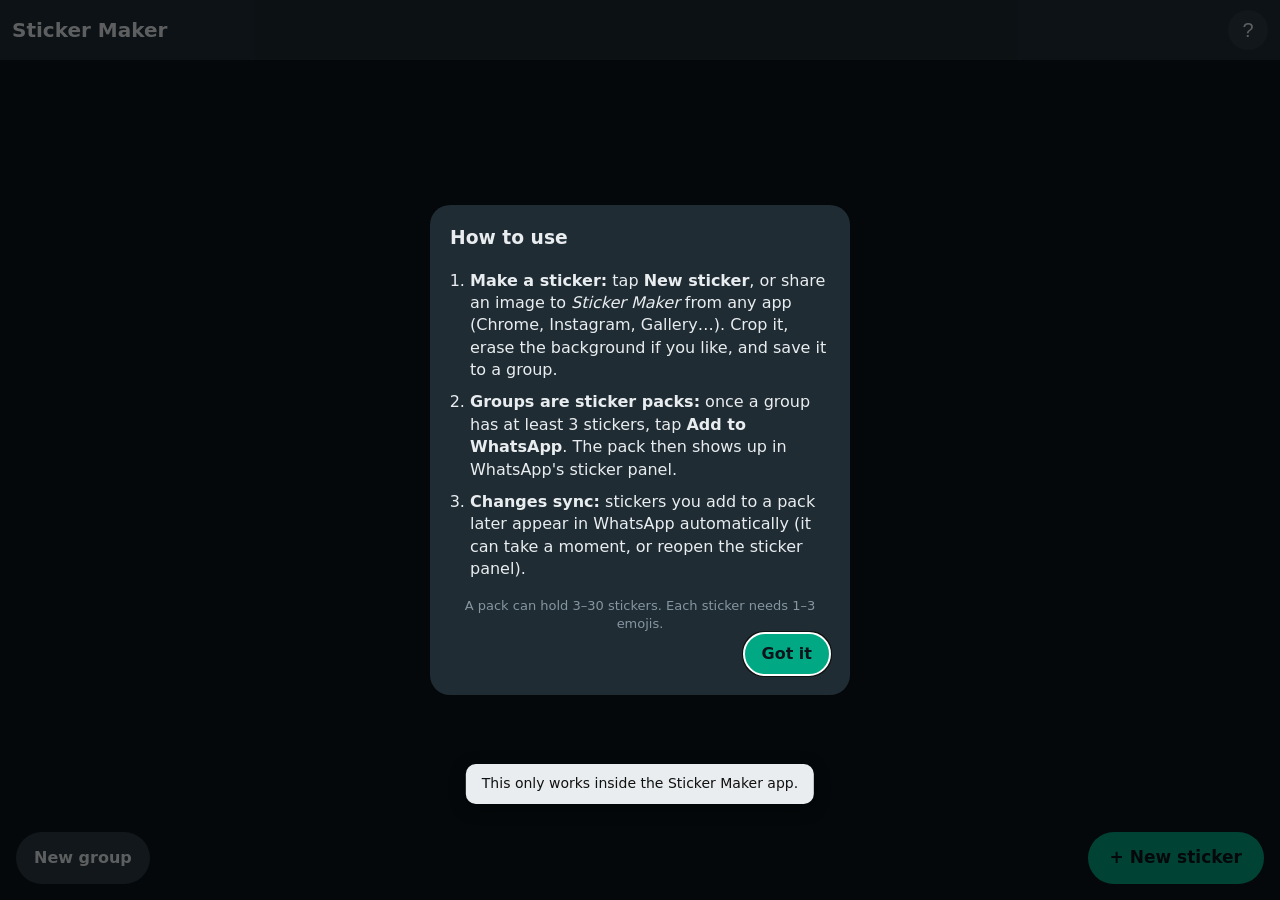
==== app/src/main/assets/web/index.html @ aeb7b49f "Convert to Android app with real WhatsApp sticker packs - Native Kotlin app hosting the existing cro" ====
<!doctype html>
<html lang="en">
<head>
  <meta charset="utf-8">
  <meta name="viewport" content="width=device-width, initial-scale=1, viewport-fit=cover">
  <meta name="theme-color" content="#0b141a">
  <title>Sticker Maker</title>
  <link rel="stylesheet" href="css/style.css">
</head>
<body>
  <!-- Home: sticker groups -->
  <section id="home" class="view">
    <header class="topbar">
      <h1>Sticker Maker</h1>
      <button class="icon-btn" id="help-btn" aria-label="How to use">?</button>
    </header>
    <main id="groups" class="groups"></main>
    <div id="empty" class="empty" hidden>
      <p class="big">No stickers yet</p>
      <p>Tap <b>New sticker</b> to pick an image, or share an image to <i>Sticker Maker</i> from any other app.</p>
    </div>
    <div class="fab-row">
      <button class="btn secondary" id="new-group-btn">New group</button>
      <button class="btn primary fab" id="new-sticker-btn">+ New sticker</button>
    </div>
    <input type="file" id="file-input" accept="image/*" hidden>
  </section>

  <!-- Editor -->
  <section id="editor" class="view" hidden>
    <!-- Step 1: crop -->
    <div id="step-crop" class="step">
      <header class="topbar">
        <button class="btn text" data-action="cancel">Cancel</button>
        <h2>Crop</h2>
        <button class="btn text strong" id="crop-next">Next</button>
      </header>
      <div class="stage" id="crop-stage"><canvas id="crop-canvas"></canvas></div>
      <footer class="toolbar">
        <div class="segmented" role="group" aria-label="Crop shape">
          <button data-crop-mode="free" class="active">Free</button>
          <button data-crop-mode="square">Square</button>
        </div>
        <button class="btn text" id="crop-reset">Reset</button>
      </footer>
    </div>

    <!-- Step 2: touch up -->
    <div id="step-brush" class="step" hidden>
      <header class="topbar">
        <button class="btn text" id="brush-back">Back</button>
        <h2>Touch up</h2>
        <button class="btn text strong" id="brush-next">Next</button>
      </header>
      <div class="stage" id="brush-stage"><canvas id="brush-canvas"></canvas></div>
      <footer class="toolbar column">
        <div class="row">
          <div class="segmented" role="group" aria-label="Brush">
            <button data-brush-mode="erase" class="active">Erase</button>
            <button data-brush-mode="restore">Restore</button>
          </div>
          <button class="icon-btn" id="undo-btn" aria-label="Undo" disabled>&#8630;</button>
          <button class="icon-btn" id="redo-btn" aria-label="Redo" disabled>&#8631;</button>
          <button class="icon-btn" id="fit-btn" aria-label="Fit to screen">&#9974;</button>
        </div>
        <label class="row slider">
          <span>Brush</span>
          <input type="range" id="brush-size" min="6" max="140" value="40">
        </label>
        <p class="hint">One finger paints. Two fingers zoom and move.</p>
      </footer>
    </div>

    <!-- Step 3: save -->
    <div id="step-save" class="step" hidden>
      <header class="topbar">
        <button class="btn text" id="save-back">Back</button>
        <h2>Save</h2>
        <span class="spacer"></span>
      </header>
      <div class="save-body">
        <div class="preview-wrap" id="preview-wrap">
          <canvas id="preview-canvas" width="512" height="512"></canvas>
        </div>
        <div class="segmented small" role="group" aria-label="Preview background">
          <button data-preview-bg="checker" class="active">Transparent</button>
          <button data-preview-bg="dark">Dark chat</button>
          <button data-preview-bg="light">Light chat</button>
        </div>
        <label class="check"><input type="checkbox" id="opt-trim" checked> Trim empty edges</label>
        <label class="check"><input type="checkbox" id="opt-margin" checked> Small margin (WhatsApp recommends it)</label>
        <label class="field">
          <span>Emojis</span>
          <input type="text" id="emoji-input" value="😀" autocomplete="off" inputmode="text">
        </label>
        <p class="hint">1–3 emojis. WhatsApp uses them to suggest this sticker.</p>
        <label class="field">
          <span>Group</span>
          <select id="group-select"></select>
        </label>
        <p class="hint" id="size-info"></p>
        <button class="btn primary wide" id="save-btn">Save sticker</button>
      </div>
    </div>
  </section>

  <!-- Sticker actions -->
  <dialog id="sticker-dialog" class="sheet">
    <div class="preview-wrap checker"><img id="sticker-img" alt="Sticker preview"></div>
    <div class="sheet-actions">
      <label class="field">
        <span>Emojis</span>
        <input type="text" id="sticker-emoji" autocomplete="off">
      </label>
      <label class="field">
        <span>Group</span>
        <select id="move-select"></select>
      </label>
      <div class="row">
        <button class="btn danger" id="delete-sticker-btn">Delete</button>
        <span class="spacer"></span>
        <button class="btn text" data-close>Close</button>
      </div>
    </div>
  </dialog>

  <!-- Text prompt -->
  <dialog id="prompt-dialog" class="sheet small">
    <form method="dialog">
      <h3 id="prompt-title"></h3>
      <input type="text" id="prompt-input" maxlength="60" autocomplete="off">
      <div class="row">
        <span class="spacer"></span>
        <button class="btn text" value="cancel" formnovalidate>Cancel</button>
        <button class="btn primary" value="ok">OK</button>
      </div>
    </form>
  </dialog>

  <!-- Confirm -->
  <dialog id="confirm-dialog" class="sheet small">
    <form method="dialog">
      <p id="confirm-text"></p>
      <div class="row">
        <span class="spacer"></span>
        <button class="btn text" value="cancel">Cancel</button>
        <button class="btn danger" value="ok">Delete</button>
      </div>
    </form>
  </dialog>

  <!-- Help -->
  <dialog id="help-dialog" class="sheet">
    <h3>How to use</h3>
    <ol>
      <li><b>Make a sticker:</b> tap <b>New sticker</b>, or share an image to <i>Sticker Maker</i> from any app (Chrome, Instagram, Gallery…). Crop it, erase the background if you like, and save it to a group.</li>
      <li><b>Groups are sticker packs:</b> once a group has at least 3 stickers, tap <b>Add to WhatsApp</b>. The pack then shows up in WhatsApp's sticker panel.</li>
      <li><b>Changes sync:</b> stickers you add to a pack later appear in WhatsApp automatically (it can take a moment, or reopen the sticker panel).</li>
    </ol>
    <p class="hint">A pack can hold 3–30 stickers. Each sticker needs 1–3 emojis.</p>
    <div class="row"><span class="spacer"></span><button class="btn primary" data-close>Got it</button></div>
  </dialog>

  <div id="toast" class="toast" role="status" popover="manual"></div>
  <div id="busy" class="busy" hidden><div class="spinner"></div></div>

  <script type="module" src="js/app.js"></script>
</body>
</html>
---- app/src/main/assets/web/css/style.css ----
:root {
  --bg: #0b141a;
  --panel: #1f2c34;
  --panel-2: #2a3942;
  --text: #e9edef;
  --muted: #8696a0;
  --accent: #00a884;
  --accent-text: #0b141a;
  --danger: #f15c6d;
  --radius: 14px;
  color-scheme: dark;
}

* { box-sizing: border-box; }

html, body {
  margin: 0;
  height: 100%;
  background: var(--bg);
  color: var(--text);
  font: 16px/1.4 system-ui, -apple-system, "Segoe UI", Roboto, sans-serif;
  -webkit-tap-highlight-color: transparent;
}

[hidden] { display: none !important; }

.view, .step {
  display: flex;
  flex-direction: column;
  height: 100dvh;
}

.topbar {
  display: flex;
  align-items: center;
  gap: 8px;
  padding: 10px 12px;
  padding-top: max(10px, env(safe-area-inset-top));
  background: var(--panel);
  min-height: 56px;
}
.topbar h1, .topbar h2 { flex: 1; margin: 0; font-size: 20px; font-weight: 600; }
.topbar h2 { text-align: center; font-size: 18px; }
.step > .topbar { display: grid; grid-template-columns: 1fr auto 1fr; }
.step > .topbar > :first-child { justify-self: start; }
.step > .topbar > :last-child { justify-self: end; }
.spacer { flex: 1; }

/* Buttons */
.btn {
  border: 0;
  border-radius: 999px;
  padding: 10px 18px;
  font: inherit;
  font-weight: 600;
  cursor: pointer;
  color: var(--text);
  background: var(--panel-2);
}
.btn:disabled { opacity: .4; cursor: default; }
.btn.primary { background: var(--accent); color: var(--accent-text); }
.btn.secondary { background: var(--panel-2); }
.btn.danger { background: transparent; color: var(--danger); }
.btn.text { background: transparent; padding: 8px 10px; }
.btn.text.strong { color: var(--accent); }
.btn.wide { width: 100%; }

.icon-btn {
  width: 40px; height: 40px;
  border: 0; border-radius: 50%;
  background: var(--panel-2);
  color: var(--text);
  font-size: 20px;
  cursor: pointer;
  flex: none;
}
.icon-btn:disabled { opacity: .35; }

.segmented {
  display: inline-flex;
  background: var(--bg);
  border-radius: 999px;
  padding: 3px;
}
.segmented button {
  border: 0;
  background: transparent;
  color: var(--muted);
  font: inherit;
  font-weight: 600;
  padding: 7px 16px;
  border-radius: 999px;
  cursor: pointer;
}
.segmented button.active { background: var(--panel-2); color: var(--text); }
.segmented.small button { padding: 5px 12px; font-size: 14px; }

/* Home */
.groups {
  flex: 1;
  overflow-y: auto;
  padding: 8px 12px 120px;
}
.group { margin: 12px 0 20px; }
.group-head {
  display: flex;
  align-items: center;
  gap: 8px;
  margin-bottom: 8px;
}
.group-head h3 { margin: 0; font-size: 17px; flex: 1; }
.group-head .count { color: var(--muted); font-weight: 400; font-size: 14px; }
.grid {
  display: grid;
  grid-template-columns: repeat(auto-fill, minmax(84px, 1fr));
  gap: 8px;
}
.tile {
  aspect-ratio: 1;
  border: 0;
  padding: 6px;
  border-radius: 12px;
  background: var(--panel);
  cursor: pointer;
}
.tile img { width: 100%; height: 100%; object-fit: contain; display: block; }
.group-empty { color: var(--muted); font-size: 14px; margin: 0; }
.pack-status {
  display: flex;
  align-items: center;
  gap: 10px;
  margin-top: 10px;
  color: var(--muted);
  font-size: 14px;
}
.pack-status .btn { padding: 8px 14px; font-size: 14px; }
.pack-status .ok { color: var(--accent); font-weight: 600; }

.empty {
  position: absolute;
  inset: 120px 24px auto;
  text-align: center;
  color: var(--muted);
}
.empty .big { color: var(--text); font-size: 20px; font-weight: 600; }

.fab-row {
  position: fixed;
  left: 0; right: 0; bottom: 0;
  display: flex;
  justify-content: space-between;
  gap: 12px;
  padding: 16px;
  padding-bottom: max(16px, env(safe-area-inset-bottom));
  background: linear-gradient(transparent, var(--bg) 40%);
}
.fab { padding: 14px 22px; font-size: 17px; }

/* Editor */
.stage {
  flex: 1;
  position: relative;
  min-height: 0;
  overflow: hidden;
  background: #000;
}
.stage canvas {
  position: absolute;
  inset: 0;
  width: 100%;
  height: 100%;
  touch-action: none;
  display: block;
}

.toolbar {
  display: flex;
  align-items: center;
  justify-content: space-between;
  gap: 10px;
  padding: 12px;
  padding-bottom: max(12px, env(safe-area-inset-bottom));
  background: var(--panel);
}
.toolbar.column { flex-direction: column; align-items: stretch; }
.row { display: flex; align-items: center; gap: 10px; }
.slider span { color: var(--muted); width: 48px; }
.slider input { flex: 1; accent-color: var(--accent); }
.hint { color: var(--muted); font-size: 13px; margin: 0; text-align: center; }

.save-body {
  flex: 1;
  overflow-y: auto;
  display: flex;
  flex-direction: column;
  align-items: center;
  gap: 14px;
  padding: 16px;
  padding-bottom: max(16px, env(safe-area-inset-bottom));
}
.preview-wrap {
  width: min(78vw, 300px);
  aspect-ratio: 1;
  border-radius: var(--radius);
  overflow: hidden;
}
.preview-wrap canvas, .preview-wrap img { width: 100%; height: 100%; display: block; object-fit: contain; }
.checker, .preview-wrap.bg-checker {
  background-color: #fff;
  background-image:
    linear-gradient(45deg, #ccc 25%, transparent 25%),
    linear-gradient(-45deg, #ccc 25%, transparent 25%),
    linear-gradient(45deg, transparent 75%, #ccc 75%),
    linear-gradient(-45deg, transparent 75%, #ccc 75%);
  background-size: 20px 20px;
  background-position: 0 0, 0 10px, 10px -10px, -10px 0;
}
.preview-wrap.bg-dark { background: #0b141a; }
.preview-wrap.bg-light { background: #efeae2; }

.check { display: flex; align-items: center; gap: 10px; align-self: stretch; }
.check input { width: 20px; height: 20px; accent-color: var(--accent); }
.field { display: flex; align-items: center; gap: 10px; align-self: stretch; }
.field span { color: var(--muted); }
.field select, .field input[type=text], .sheet input[type=text] {
  flex: 1;
  font: inherit;
  color: var(--text);
  background: var(--bg);
  border: 1px solid var(--panel-2);
  border-radius: 10px;
  padding: 10px;
}
#prompt-input { width: 100%; margin: 8px 0 16px; }
.field input[type=text] { min-width: 0; font-size: 20px; }

/* Dialogs */
dialog.sheet {
  border: 0;
  border-radius: 20px;
  padding: 20px;
  width: min(92vw, 420px);
  background: var(--panel);
  color: var(--text);
}
dialog.sheet::backdrop { background: rgba(0, 0, 0, .6); }
dialog.sheet .preview-wrap { margin: 0 auto 16px; }
dialog.sheet h3 { margin-top: 0; }
dialog.sheet ol { padding-left: 20px; }
dialog.sheet li { margin-bottom: 10px; }
.sheet-actions { display: flex; flex-direction: column; gap: 10px; }

.toast {
  position: fixed;
  inset: auto auto 96px 50%;
  margin: 0;
  border: 0;
  overflow: visible;
  transform: translateX(-50%);
  max-width: 90vw;
  background: #e9edef;
  color: #111;
  padding: 10px 16px;
  border-radius: 10px;
  font-size: 14px;
  z-index: 10;
  pointer-events: none;
  box-shadow: 0 4px 16px rgba(0, 0, 0, .4);
}

.busy {
  position: fixed;
  inset: 0;
  display: grid;
  place-items: center;
  background: rgba(0, 0, 0, .45);
  z-index: 20;
}
.spinner {
  width: 44px; height: 44px;
  border-radius: 50%;
  border: 4px solid rgba(255, 255, 255, .25);
  border-top-color: var(--accent);
  animation: spin .8s linear infinite;
}
@keyframes spin { to { transform: rotate(360deg); } }
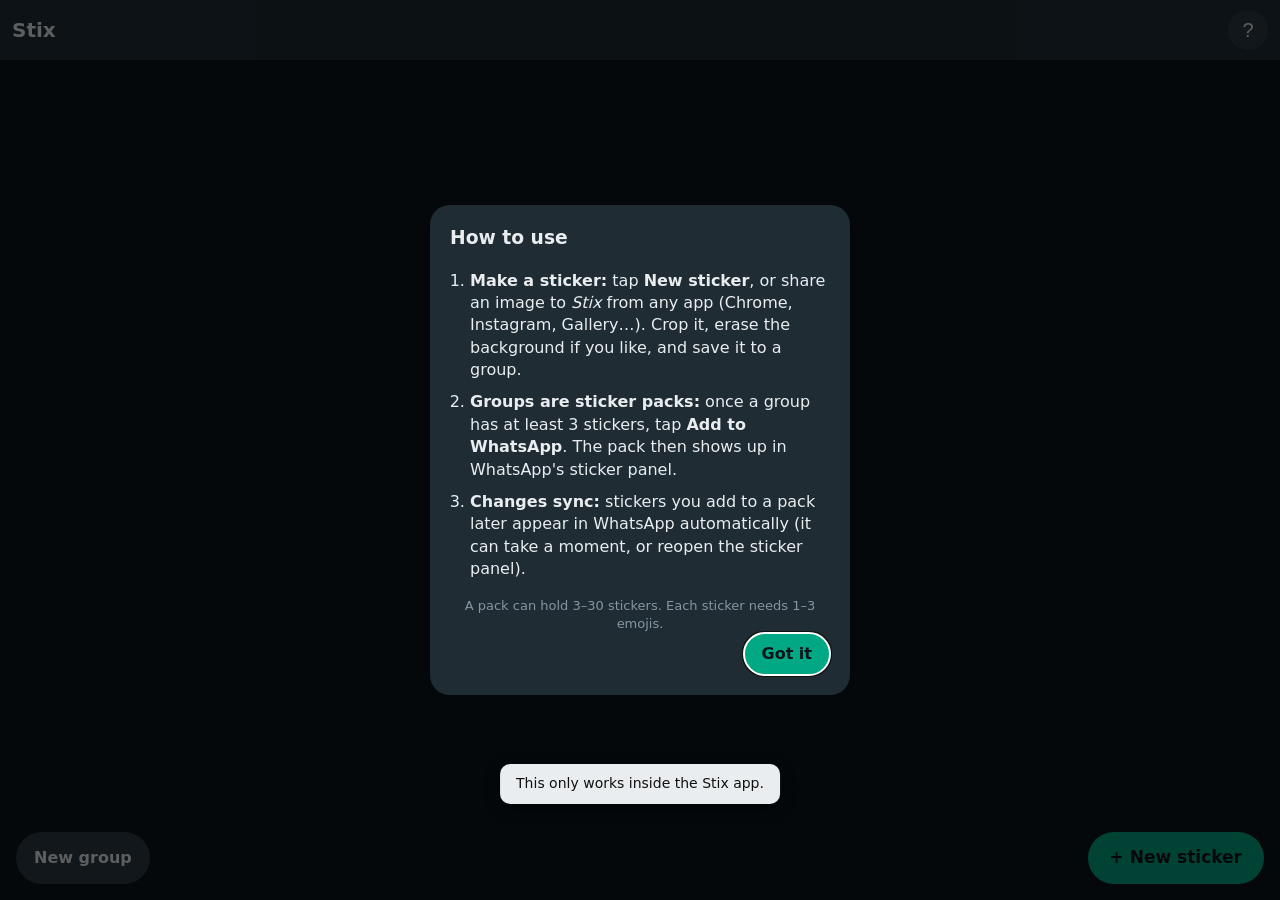
==== commit 2389ca17: "Rename app to Stix Co-authored-by: Copilot <223556219+Copilot@users.noreply.github.com>" ====
--- a/app/src/main/assets/web/index.html
+++ b/app/src/main/assets/web/index.html
@@ -4,20 +4,20 @@
   <meta charset="utf-8">
   <meta name="viewport" content="width=device-width, initial-scale=1, viewport-fit=cover">
   <meta name="theme-color" content="#0b141a">
-  <title>Sticker Maker</title>
+  <title>Stix</title>
   <link rel="stylesheet" href="css/style.css">
 </head>
 <body>
   <!-- Home: sticker groups -->
   <section id="home" class="view">
     <header class="topbar">
-      <h1>Sticker Maker</h1>
+      <h1>Stix</h1>
       <button class="icon-btn" id="help-btn" aria-label="How to use">?</button>
     </header>
     <main id="groups" class="groups"></main>
     <div id="empty" class="empty" hidden>
       <p class="big">No stickers yet</p>
-      <p>Tap <b>New sticker</b> to pick an image, or share an image to <i>Sticker Maker</i> from any other app.</p>
+      <p>Tap <b>New sticker</b> to pick an image, or share an image to <i>Stix</i> from any other app.</p>
     </div>
     <div class="fab-row">
       <button class="btn secondary" id="new-group-btn">New group</button>
@@ -153,7 +153,7 @@
   <dialog id="help-dialog" class="sheet">
     <h3>How to use</h3>
     <ol>
-      <li><b>Make a sticker:</b> tap <b>New sticker</b>, or share an image to <i>Sticker Maker</i> from any app (Chrome, Instagram, Gallery…). Crop it, erase the background if you like, and save it to a group.</li>
+      <li><b>Make a sticker:</b> tap <b>New sticker</b>, or share an image to <i>Stix</i> from any app (Chrome, Instagram, Gallery…). Crop it, erase the background if you like, and save it to a group.</li>
       <li><b>Groups are sticker packs:</b> once a group has at least 3 stickers, tap <b>Add to WhatsApp</b>. The pack then shows up in WhatsApp's sticker panel.</li>
       <li><b>Changes sync:</b> stickers you add to a pack later appear in WhatsApp automatically (it can take a moment, or reopen the sticker panel).</li>
     </ol>
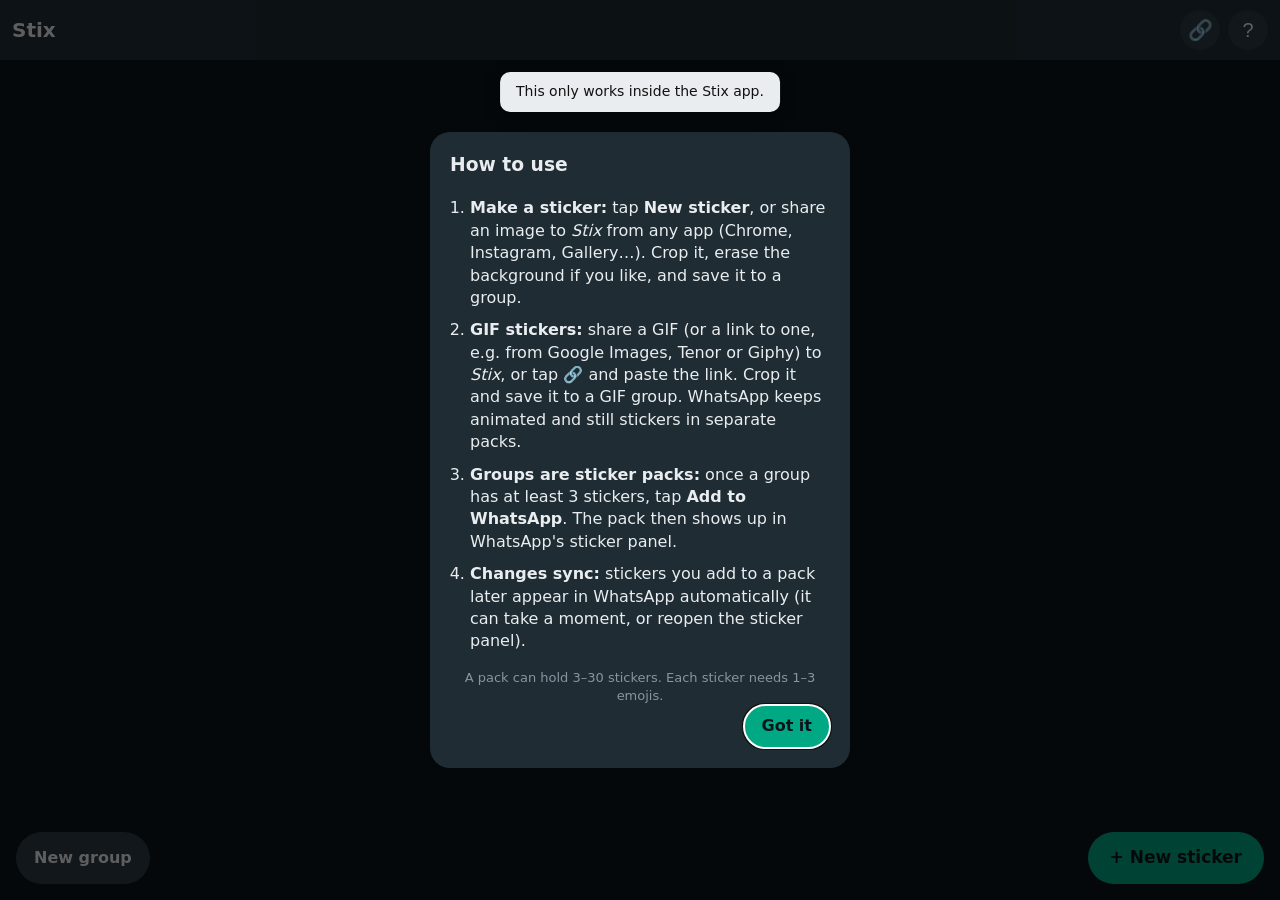
==== commit a80d31f5: "WhatsApp-style crop zoom, magic cut-out, GIF stickers from files and links - Crop view auto-zooms to" ====
--- a/app/src/main/assets/web/index.html
+++ b/app/src/main/assets/web/index.html
@@ -12,18 +12,19 @@
   <section id="home" class="view">
     <header class="topbar">
       <h1>Stix</h1>
+      <button class="icon-btn" id="link-btn" aria-label="Make a sticker from a link">🔗</button>
       <button class="icon-btn" id="help-btn" aria-label="How to use">?</button>
     </header>
     <main id="groups" class="groups"></main>
     <div id="empty" class="empty" hidden>
       <p class="big">No stickers yet</p>
-      <p>Tap <b>New sticker</b> to pick an image, or share an image to <i>Stix</i> from any other app.</p>
+      <p>Tap <b>New sticker</b> to pick an image or GIF, share one to <i>Stix</i> from any app, or tap 🔗 to paste a link.</p>
     </div>
     <div class="fab-row">
       <button class="btn secondary" id="new-group-btn">New group</button>
       <button class="btn primary fab" id="new-sticker-btn">+ New sticker</button>
     </div>
-    <input type="file" id="file-input" accept="image/*" hidden>
+    <input type="file" id="file-input" accept="image/*,video/*" hidden>
   </section>
 
   <!-- Editor -->
@@ -61,13 +62,14 @@
           </div>
           <button class="icon-btn" id="undo-btn" aria-label="Undo" disabled>&#8630;</button>
           <button class="icon-btn" id="redo-btn" aria-label="Redo" disabled>&#8631;</button>
-          <button class="icon-btn" id="fit-btn" aria-label="Fit to screen">&#9974;</button>
+          <button class="btn text" id="fit-btn" disabled>Fit</button>
         </div>
+        <button class="btn secondary wide" id="magic-btn">✨ Magic cut-out</button>
         <label class="row slider">
           <span>Brush</span>
           <input type="range" id="brush-size" min="6" max="140" value="40">
         </label>
-        <p class="hint">One finger paints. Two fingers zoom and move.</p>
+        <p class="hint">Magic cut-out keeps the main subject. One finger paints, two fingers zoom and move.</p>
       </footer>
     </div>
 
@@ -87,7 +89,7 @@
           <button data-preview-bg="dark">Dark chat</button>
           <button data-preview-bg="light">Light chat</button>
         </div>
-        <label class="check"><input type="checkbox" id="opt-trim" checked> Trim empty edges</label>
+        <label class="check" id="opt-trim-row"><input type="checkbox" id="opt-trim" checked> Trim empty edges</label>
         <label class="check"><input type="checkbox" id="opt-margin" checked> Small margin (WhatsApp recommends it)</label>
         <label class="field">
           <span>Emojis</span>
@@ -128,7 +130,7 @@
   <dialog id="prompt-dialog" class="sheet small">
     <form method="dialog">
       <h3 id="prompt-title"></h3>
-      <input type="text" id="prompt-input" maxlength="60" autocomplete="off">
+      <input type="text" id="prompt-input" autocomplete="off">
       <div class="row">
         <span class="spacer"></span>
         <button class="btn text" value="cancel" formnovalidate>Cancel</button>
@@ -154,6 +156,7 @@
     <h3>How to use</h3>
     <ol>
       <li><b>Make a sticker:</b> tap <b>New sticker</b>, or share an image to <i>Stix</i> from any app (Chrome, Instagram, Gallery…). Crop it, erase the background if you like, and save it to a group.</li>
+      <li><b>GIF stickers:</b> share a GIF (or a link to one, e.g. from Google Images, Tenor or Giphy) to <i>Stix</i>, or tap 🔗 and paste the link. Crop it and save it to a GIF group. WhatsApp keeps animated and still stickers in separate packs.</li>
       <li><b>Groups are sticker packs:</b> once a group has at least 3 stickers, tap <b>Add to WhatsApp</b>. The pack then shows up in WhatsApp's sticker panel.</li>
       <li><b>Changes sync:</b> stickers you add to a pack later appear in WhatsApp automatically (it can take a moment, or reopen the sticker panel).</li>
     </ol>
@@ -162,7 +165,7 @@
   </dialog>
 
   <div id="toast" class="toast" role="status" popover="manual"></div>
-  <div id="busy" class="busy" hidden><div class="spinner"></div></div>
+  <div id="busy" class="busy" hidden><div class="spinner"></div><div class="busy-text" id="busy-text"></div></div>
 
   <script type="module" src="js/app.js"></script>
 </body>
--- a/app/src/main/assets/web/css/style.css
+++ b/app/src/main/assets/web/css/style.css
@@ -63,6 +63,7 @@
 .btn.danger { background: transparent; color: var(--danger); }
 .btn.text { background: transparent; padding: 8px 10px; }
 .btn.text.strong { color: var(--accent); }
+.btn.text:disabled { opacity: .35; }
 .btn.wide { width: 100%; }
 
 .icon-btn {
@@ -110,6 +111,19 @@
 }
 .group-head h3 { margin: 0; font-size: 17px; flex: 1; }
 .group-head .count { color: var(--muted); font-weight: 400; font-size: 14px; }
+.badge {
+  display: inline-block;
+  margin-left: 6px;
+  padding: 1px 7px;
+  border-radius: 6px;
+  background: var(--accent);
+  color: var(--accent-text);
+  font-size: 11px;
+  font-weight: 700;
+  vertical-align: middle;
+}
+.busy-text { color: #fff; margin-top: 14px; font-size: 14px; text-align: center; }
+.busy { grid-auto-flow: row; align-content: center; justify-items: center; }
 .grid {
   display: grid;
   grid-template-columns: repeat(auto-fill, minmax(84px, 1fr));
@@ -252,7 +266,7 @@
 
 .toast {
   position: fixed;
-  inset: auto auto 96px 50%;
+  inset: 72px auto auto 50%;
   margin: 0;
   border: 0;
   overflow: visible;
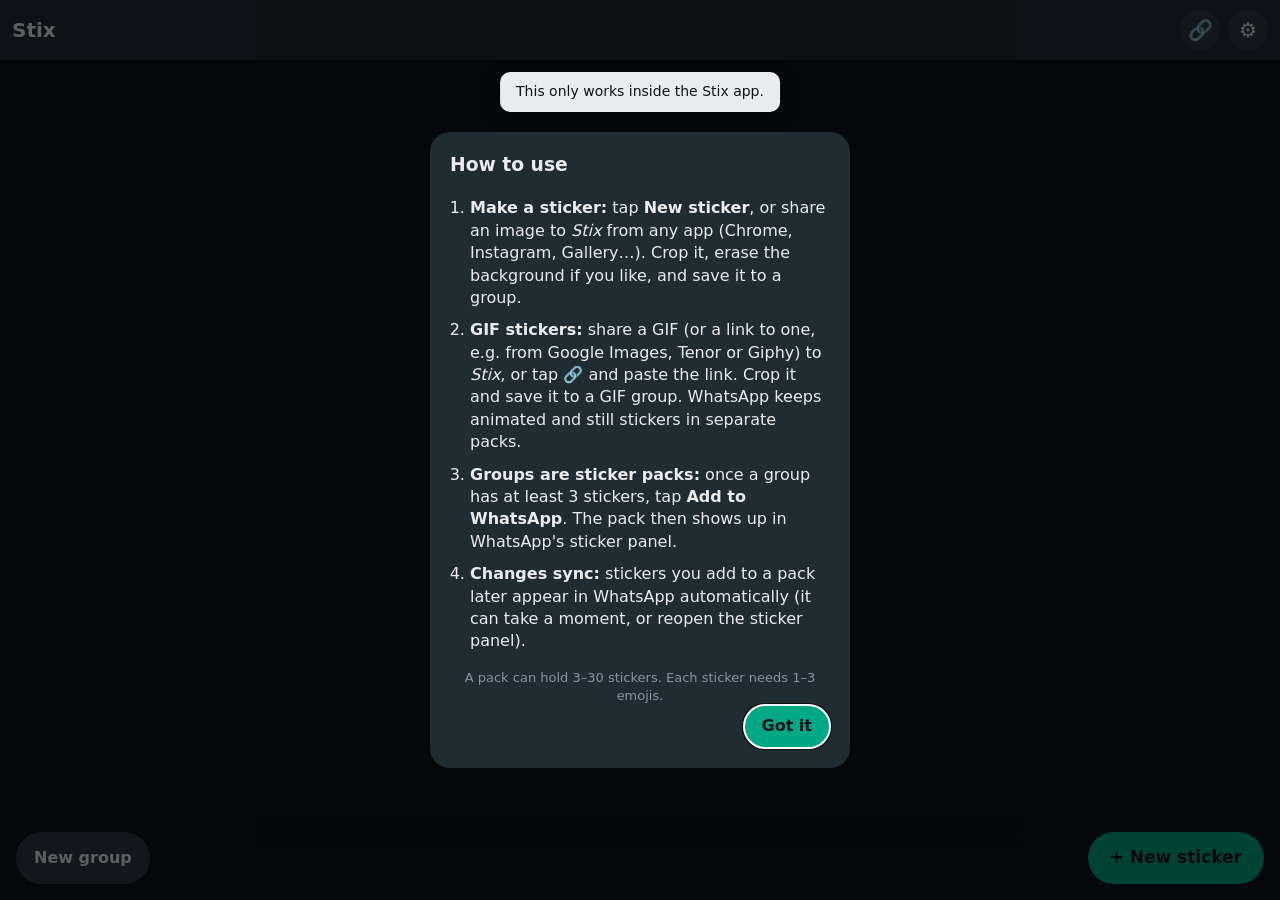
==== commit a1d88804: "In-app updates and auto-updating backup file - Settings: back up to a file you choose (e.g. Google D" ====
--- a/app/src/main/assets/web/index.html
+++ b/app/src/main/assets/web/index.html
@@ -13,8 +13,17 @@
     <header class="topbar">
       <h1>Stix</h1>
       <button class="icon-btn" id="link-btn" aria-label="Make a sticker from a link">🔗</button>
-      <button class="icon-btn" id="help-btn" aria-label="How to use">?</button>
+      <button class="icon-btn" id="settings-btn" aria-label="Settings">⚙</button>
     </header>
+    <div id="update-banner" class="banner" hidden>
+      <span id="update-text"></span>
+      <button class="btn primary" id="update-btn">Update</button>
+    </div>
+    <div id="backup-nudge" class="banner" hidden>
+      <span>Back up your stickers (e.g. to Google Drive) so you never lose them.</span>
+      <button class="btn primary" id="nudge-setup">Set up</button>
+      <button class="icon-btn small" id="nudge-close" aria-label="Not now">✕</button>
+    </div>
     <main id="groups" class="groups"></main>
     <div id="empty" class="empty" hidden>
       <p class="big">No stickers yet</p>
@@ -42,6 +51,7 @@
           <button data-crop-mode="free" class="active">Free</button>
           <button data-crop-mode="square">Square</button>
         </div>
+        <button class="btn secondary" id="find-btn">✨ Find</button>
         <button class="btn text" id="crop-reset">Reset</button>
       </footer>
     </div>
@@ -146,9 +156,32 @@
       <div class="row">
         <span class="spacer"></span>
         <button class="btn text" value="cancel">Cancel</button>
-        <button class="btn danger" value="ok">Delete</button>
+        <button class="btn danger" value="ok" id="confirm-ok">Delete</button>
       </div>
     </form>
+  </dialog>
+
+  <!-- Settings -->
+  <dialog id="settings-dialog" class="sheet">
+    <h3>Settings</h3>
+    <section class="settings-section">
+      <h4>Backup</h4>
+      <p class="hint left" id="backup-status"></p>
+      <div class="sheet-actions">
+        <button class="btn primary wide" id="backup-choose">Set up backup…</button>
+        <button class="btn secondary wide" id="backup-now" hidden>Back up now</button>
+        <button class="btn secondary wide" id="backup-restore">Restore from a backup…</button>
+      </div>
+    </section>
+    <section class="settings-section">
+      <h4>Updates</h4>
+      <p class="hint left" id="version-text"></p>
+      <button class="btn secondary wide" id="update-check">Check for updates</button>
+    </section>
+    <section class="settings-section">
+      <button class="btn text" id="help-btn">How to use Stix</button>
+    </section>
+    <div class="row"><span class="spacer"></span><button class="btn text" data-close>Close</button></div>
   </dialog>
 
   <!-- Help -->
--- a/app/src/main/assets/web/css/style.css
+++ b/app/src/main/assets/web/css/style.css
@@ -56,6 +56,7 @@
   cursor: pointer;
   color: var(--text);
   background: var(--panel-2);
+  white-space: nowrap;
 }
 .btn:disabled { opacity: .4; cursor: default; }
 .btn.primary { background: var(--accent); color: var(--accent-text); }
@@ -298,3 +299,20 @@
   animation: spin .8s linear infinite;
 }
 @keyframes spin { to { transform: rotate(360deg); } }
+
+.banner {
+  display: flex;
+  align-items: center;
+  gap: 10px;
+  margin: 10px 12px 0;
+  padding: 10px 12px;
+  border-radius: 12px;
+  background: var(--panel);
+  font-size: 14px;
+}
+.banner span { flex: 1; }
+.banner .btn { padding: 8px 14px; font-size: 14px; }
+.icon-btn.small { width: 32px; height: 32px; font-size: 14px; }
+.settings-section { margin: 4px 0 18px; }
+.settings-section h4 { margin: 0 0 6px; color: var(--muted); font-size: 13px; text-transform: uppercase; letter-spacing: .05em; }
+.hint.left { text-align: left; margin-bottom: 10px; font-size: 14px; }
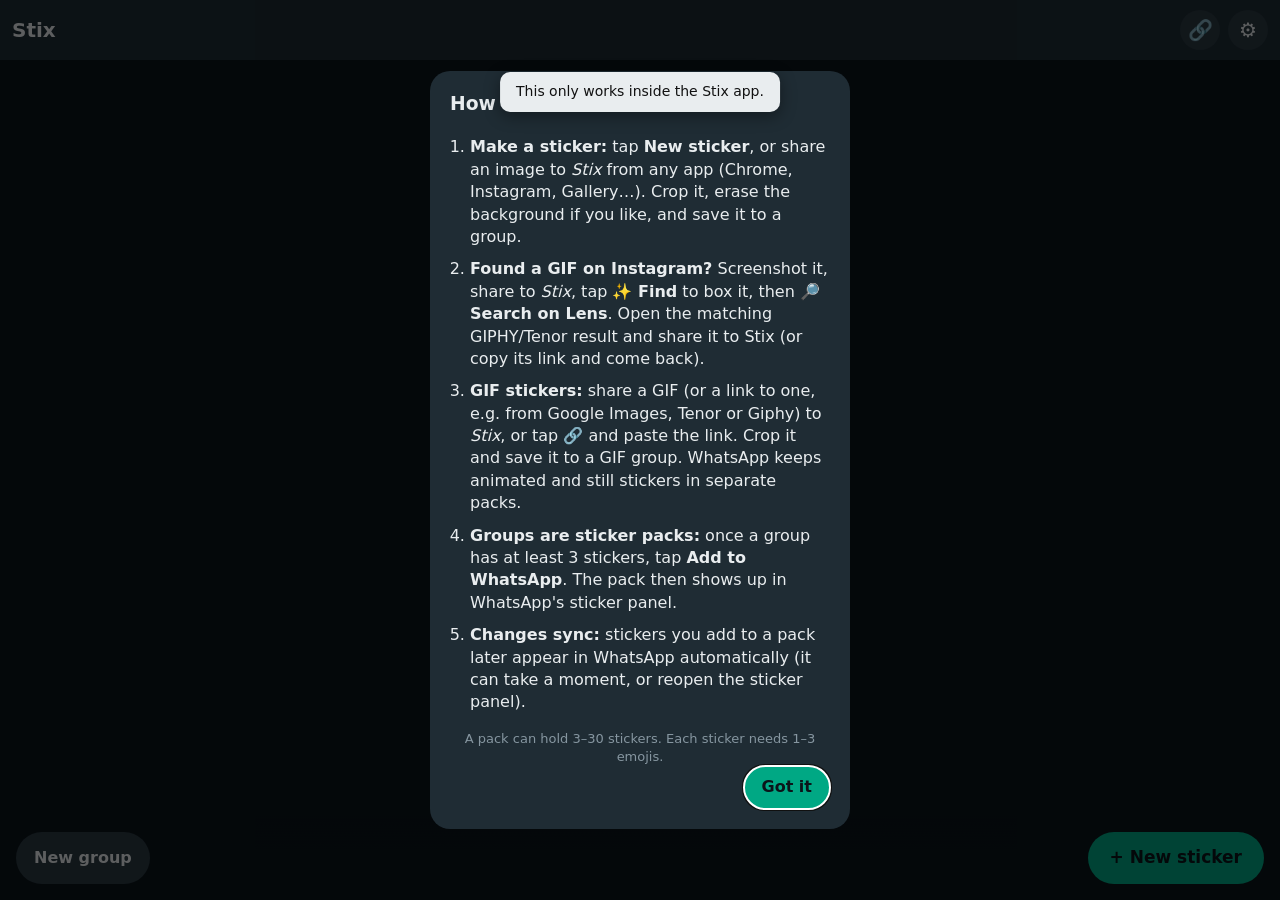
==== commit 9665b4d4: "Search on Lens: find the original GIF behind a screenshot Sends the boxed area to Google Lens; a GIP" ====
--- a/app/src/main/assets/web/index.html
+++ b/app/src/main/assets/web/index.html
@@ -46,13 +46,19 @@
         <button class="btn text strong" id="crop-next">Next</button>
       </header>
       <div class="stage" id="crop-stage"><canvas id="crop-canvas"></canvas></div>
-      <footer class="toolbar">
-        <div class="segmented" role="group" aria-label="Crop shape">
-          <button data-crop-mode="free" class="active">Free</button>
-          <button data-crop-mode="square">Square</button>
-        </div>
-        <button class="btn secondary" id="find-btn">✨ Find</button>
-        <button class="btn text" id="crop-reset">Reset</button>
+      <footer class="toolbar column">
+        <div class="row">
+          <div class="segmented" role="group" aria-label="Crop shape">
+            <button data-crop-mode="free" class="active">Free</button>
+            <button data-crop-mode="square">Square</button>
+          </div>
+          <span class="spacer"></span>
+          <button class="btn text" id="crop-reset">Reset</button>
+        </div>
+        <div class="row">
+          <button class="btn secondary grow" id="find-btn">✨ Find</button>
+          <button class="btn secondary grow" id="lens-btn">🔎 Search on Lens</button>
+        </div>
       </footer>
     </div>
 
@@ -173,6 +179,17 @@
         <button class="btn secondary wide" id="backup-restore">Restore from a backup…</button>
       </div>
     </section>
+    <section class="settings-section" id="shots-section">
+      <h4>Shared screenshots</h4>
+      <p class="hint left">After saving a sticker from a screenshot you shared to Stix:</p>
+      <div class="segmented wide-seg" role="group" aria-label="Screenshot cleanup">
+        <button data-shot-mode="trash">Move to trash</button>
+        <button data-shot-mode="delete">Delete</button>
+        <button data-shot-mode="keep">Keep</button>
+      </div>
+      <p class="hint left" id="shots-status"></p>
+      <button class="btn secondary wide" id="shots-grant" hidden>Allow without asking (one time)</button>
+    </section>
     <section class="settings-section">
       <h4>Updates</h4>
       <p class="hint left" id="version-text"></p>
@@ -182,6 +199,28 @@
       <button class="btn text" id="help-btn">How to use Stix</button>
     </section>
     <div class="row"><span class="spacer"></span><button class="btn text" data-close>Close</button></div>
+  </dialog>
+
+  <!-- One-time screenshot cleanup setup -->
+  <dialog id="shots-dialog" class="sheet">
+    <h3>Clean up screenshots automatically?</h3>
+    <p>Stix can move the screenshot to the trash after you save a sticker from it (recoverable for 30 days). Change this any time in ⚙ Settings.</p>
+    <p class="hint left">To do it without asking every time, Android needs two one-time permissions: <b>photo access</b> (choose <i>Allow all</i>) and <b>Media management</b> (turn the switch on, then go back).</p>
+    <div class="sheet-actions">
+      <button class="btn primary wide" id="shots-setup">Set up (one time)</button>
+      <button class="btn secondary wide" id="shots-ask">Ask me each time instead</button>
+      <button class="btn text" id="shots-keep">Keep my screenshots</button>
+    </div>
+  </dialog>
+
+  <!-- Link copied in Lens -->
+  <dialog id="clip-dialog" class="sheet small">
+    <h3>Use the copied link?</h3>
+    <p class="hint left" id="clip-link"></p>
+    <div class="sheet-actions">
+      <button class="btn primary wide" id="clip-use">Make GIF sticker</button>
+      <button class="btn text" data-close>Not now</button>
+    </div>
   </dialog>
 
   <!-- Help -->
@@ -189,6 +228,7 @@
     <h3>How to use</h3>
     <ol>
       <li><b>Make a sticker:</b> tap <b>New sticker</b>, or share an image to <i>Stix</i> from any app (Chrome, Instagram, Gallery…). Crop it, erase the background if you like, and save it to a group.</li>
+      <li><b>Found a GIF on Instagram?</b> Screenshot it, share to <i>Stix</i>, tap <b>✨ Find</b> to box it, then <b>🔎 Search on Lens</b>. Open the matching GIPHY/Tenor result and share it to Stix (or copy its link and come back).</li>
       <li><b>GIF stickers:</b> share a GIF (or a link to one, e.g. from Google Images, Tenor or Giphy) to <i>Stix</i>, or tap 🔗 and paste the link. Crop it and save it to a GIF group. WhatsApp keeps animated and still stickers in separate packs.</li>
       <li><b>Groups are sticker packs:</b> once a group has at least 3 stickers, tap <b>Add to WhatsApp</b>. The pack then shows up in WhatsApp's sticker panel.</li>
       <li><b>Changes sync:</b> stickers you add to a pack later appear in WhatsApp automatically (it can take a moment, or reopen the sticker panel).</li>
--- a/app/src/main/assets/web/css/style.css
+++ b/app/src/main/assets/web/css/style.css
@@ -316,3 +316,7 @@
 .settings-section { margin: 4px 0 18px; }
 .settings-section h4 { margin: 0 0 6px; color: var(--muted); font-size: 13px; text-transform: uppercase; letter-spacing: .05em; }
 .hint.left { text-align: left; margin-bottom: 10px; font-size: 14px; }
+.segmented.wide-seg { display: flex; margin-bottom: 8px; }
+.segmented.wide-seg button { flex: 1; padding: 8px 6px; font-size: 14px; }
+.btn.grow { flex: 1; }
+#clip-link { word-break: break-all; }
